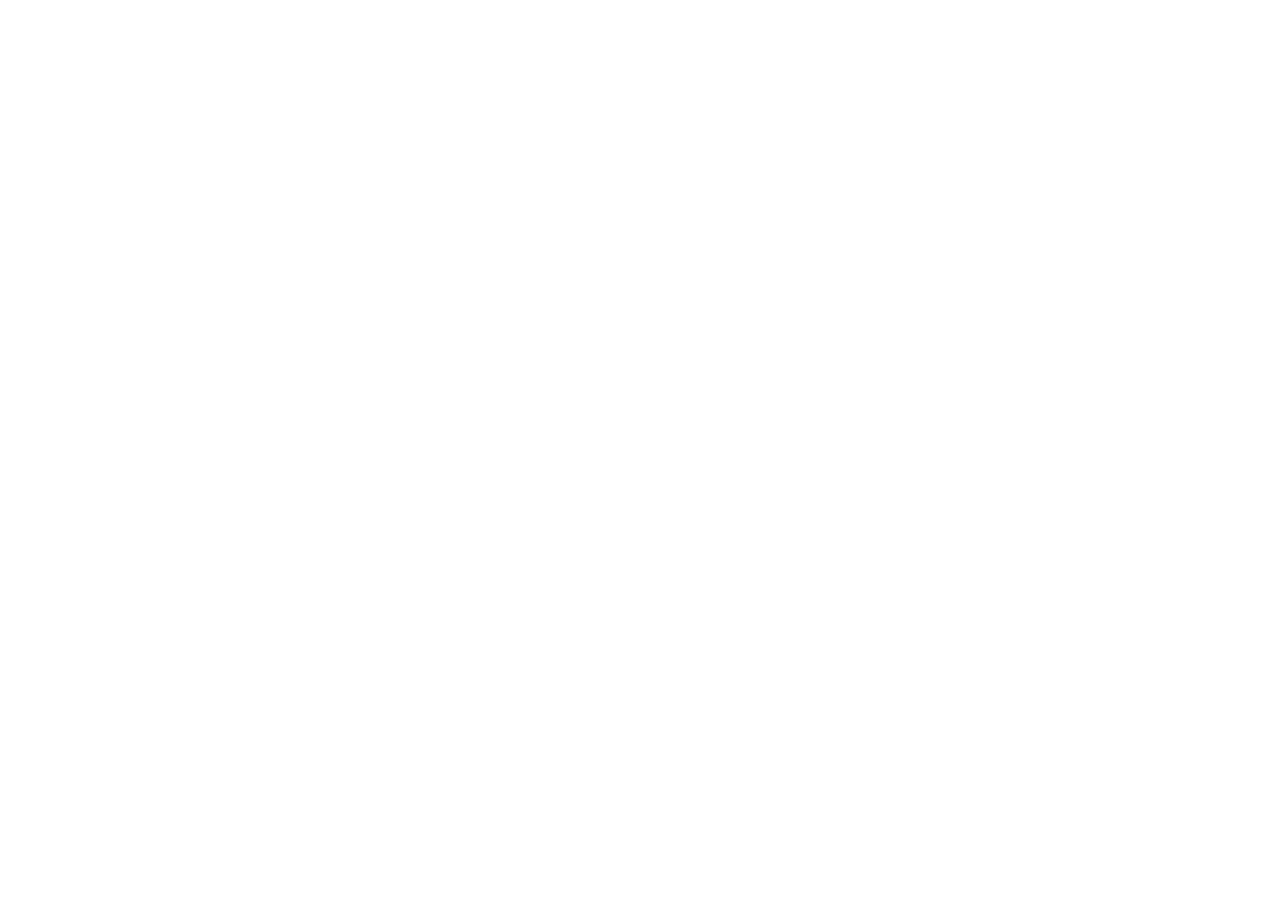
==== Instagram-Copy/index.html @ 040d942c "google and instagram" ====
<!DOCTYPE html>
<html lang="en">
<head>
    <title>Instagram</title>
    <link rel="stylesheet" href="styles.css">
    <link rel="shortcut icon" href="https://love2dev.com/img/2000px-instagram_logo_2016svg-720x720.png"/>
    
</head>
<body>
    
</body>
</html>
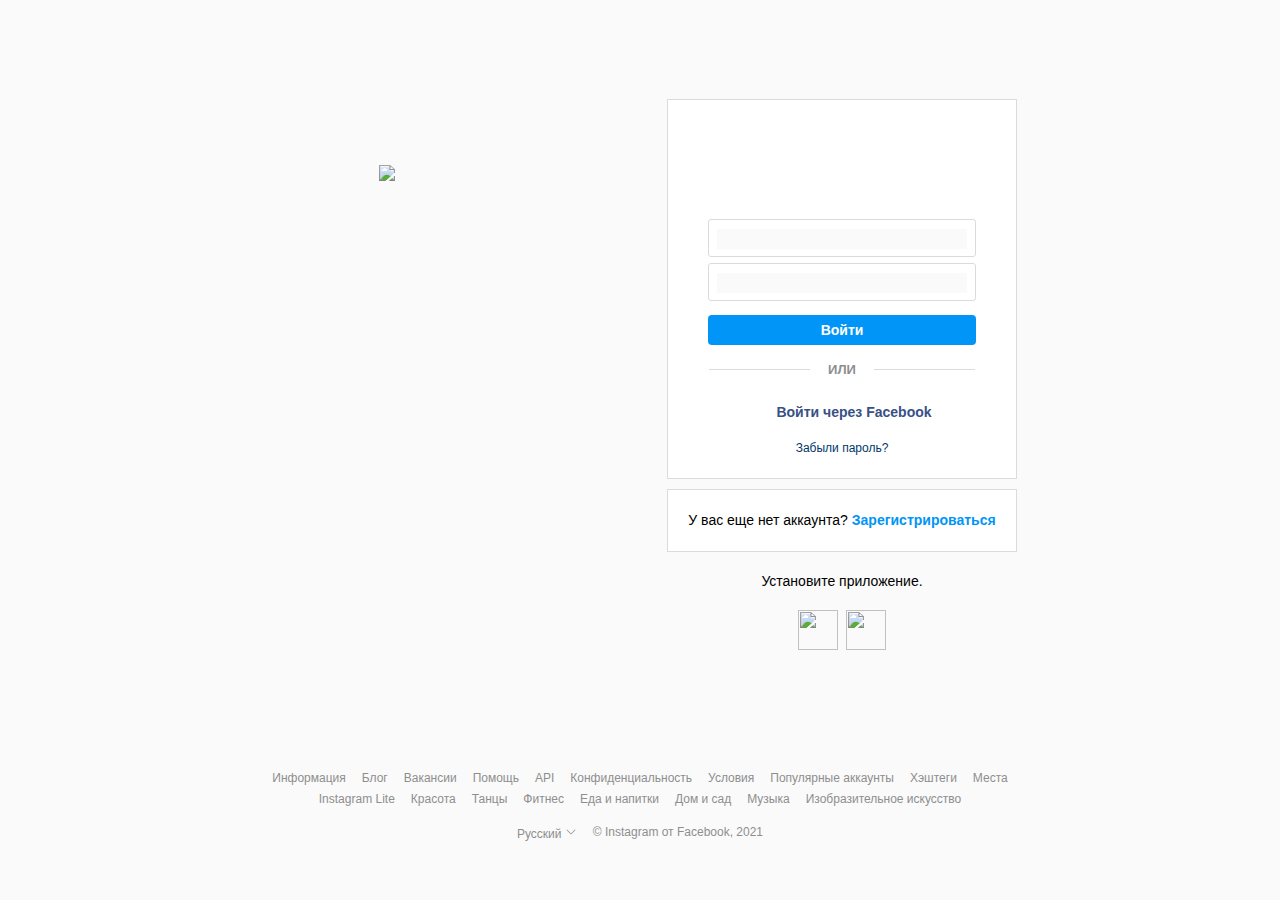
==== commit 7bd4f24f: "instagram update" ====
--- a/Instagram-Copy/index.html
+++ b/Instagram-Copy/index.html
@@ -1,12 +1,154 @@
-<!DOCTYPE html>
-<html lang="en">
+<html>
+
 <head>
     <title>Instagram</title>
     <link rel="stylesheet" href="styles.css">
-    <link rel="shortcut icon" href="https://love2dev.com/img/2000px-instagram_logo_2016svg-720x720.png"/>
-    
+    <link rel="shortcut icon" href="https://love2dem.com/img/2000px-instagram_logo_2016_svg-720x720.png">
 </head>
+
 <body>
-    
+    <div class="top-container">
+        <div id="window">
+            <div id="phone-image">
+                <img style="position: absolute;"
+                    src="https://www.instagram.com/static/images/homepage/screenshot3.jpg/f0c687aa6ec2.jpg">
+            </div>
+            <div class="authorization-block">
+                <div class="block-background-rect" id="login-block">
+                    <div id="login-instagram-logo">
+                    </div>
+                    <div class="fieldContainer" id="loginFieldContainer">
+                        <input id="loginInput" class="input">
+                    </div>
+                    <div class="fieldContainer" id="passFieldContainer">
+                        <input id="loginInput" class="input" type="password" placeholder=" ">
+                    </div>
+                    <button id="login-button">
+                        Войти
+                    </button>
+                    <div id="separator">
+                        <div class="separator-line">
+                        </div>
+                        <div id="separator-text">
+                            ИЛИ
+                        </div>
+                        <div class="separator-line">
+                        </div>
+                    </div>
+                    <div id="facebook">
+                        <div id="facebook-logo">
+                        </div>
+                        <div id="facebook-login-hypertext">
+                            Войти через Facebook
+                        </div>
+                    </div>
+                    
+                    <div id="forgot-pass" >
+                        <a id="forgot-pass-hypertext" href="https://instagram.com/accounts/password/reset/">
+                            Забыли пароль?
+                        </a>
+                    </div>
+                </div>
+                <div class="block-background-rect" id="register-block">
+                    <div id="noAcc">
+                        У вас еще нет аккаунта?
+                    </div>
+                    <a id="register-hypertext" href="https://www.instagram.com/accounts/emailsignup/">
+                        Зарегистрироваться
+                    </a>
+                </div>
+                <div id="download-container">
+                    <div id="download-text">
+                        Установите приложение.
+                    </div>
+                    <div id="download-app-images">
+                        <a style="margin-right: 8px;"
+                            href="https://play.google.com/store/apps/details?id=com.instagram.android&referrer=utm_source%3Dinstagramweb%26utm_campaign%3DloginPage%26ig_mid%3DEBFF1F42-5ECB-49EC-B232-84B0B9295914%26utm_content%3Dlo%26utm_medium%3Dbadge">
+                            <img class="download-app-img"
+                                src="https://www.instagram.com/static/images/appstore-install-badges/badge_ios_russian-ru.png/bfba6d0fd6bd.png">
+                        </a>
+                        <a
+                            href="https://play.google.com/store/apps/details?id=com.instagram.android&referrer=utm_source%3Dinstagramweb%26utm_campaign%3DloginPage%26ig_mid%3DEBFF1F42-5ECB-49EC-B232-84B0B9295914%26utm_content%3Dlo%26utm_medium%3Dbadge">
+                            <img class="download-app-img"
+                                src="https://www.instagram.com/static/images/appstore-install-badges/badge_android_russian-ru.png/4c70948c09f3.png">
+                        </a>
+                    </div>
+                </div>
+            </div>
+        </div>
+    </div>
+
+    <div id="footer-container">
+        <div id="footer-grip">
+            <a class="footer-text" href="https://about.instagram.com">
+                Информация
+            </a>
+            <a class="footer-text" href="https://about.instagram.com/blog/">
+                Блог
+            </a>
+            <a class="footer-text" href="https://instagram.com/about/jobs/">
+                Вакансии
+            </a>
+            <a class="footer-text" href="https://help.instagram.com">
+                Помощь
+            </a>
+            <a class="footer-text" href="https://developers.facebook.com/docs/instagram">
+                API
+            </a>
+            <a class="footer-text" href="instagram.com/legal/privacy/">
+                Конфиденциальность
+            </a>
+            <a class="footer-text" href="instagram.com/legal/terms/">
+                Условия
+            </a>
+            <a class="footer-text" href="https://www.instagram.com/directory/profiles/">
+                Популярные аккаунты
+            </a>
+            <a class="footer-text" href="https://instagram.com/directory/hashtags/">
+                Хэштеги
+            </a>
+            <a class="footer-text" href="https://instagram.com/explore/locations">
+                Места
+            </a>
+            <a class="footer-text" href="https://instagram.com/web/lite">
+                Instagram Lite
+            </a>
+            <a class="footer-text" href="https://instagram.com/topics/beauty/">
+                Красота
+            </a>
+            <a class="footer-text" href="https://instagram.com/topics/dance-and-perfomance/">
+                Танцы
+            </a>
+            <a class="footer-text" href="https://instagram.com/topics/fitness">
+                Фитнес
+            </a>
+            <a class="footer-text" href="https://instagram.com/topics/food-and-drink">
+                Еда и напитки
+            </a>
+            <a class="footer-text" href="https://instagram.com/topics/home-and-garden">
+                Дом и сад
+            </a>
+            <a class="footer-text" href="https://instagram.com/topics/music">
+                Музыка
+            </a>
+            <a class="footer-text" href="https://instagram.com/topics/visual-arts">
+                Изобразительное искусство
+            </a>
+        </div>
+        <div id="footer-copyright">
+            <div id="language">
+                Русский
+                <svg id="language-choose-arrow" viewBox="0 0 48 48">
+                    <path
+                        d="M40 33.5c-.4 0-.8-.1-1.1-.4L24 18.1l-14.9 15c-.6.6-1.5.6-2.1 0s-.6-1.5 0-2.1l16-16c.6-.6 1.5-.6 2.1 0l16 16c.6.6.6 1.5 0 2.1-.3.3-.7.4-1.1.4z">
+                    </path>
+                </svg>
+            </div>
+            <div id="about">
+                © Instagram от Facebook, 2021
+            </div>
+        </div>
+    </div>
 </body>
+
 </html>--- a/Instagram-Copy/styles.css
+++ b/Instagram-Copy/styles.css
@@ -0,0 +1,249 @@
+body {
+    background-color: rgba(var(--b3f, 250, 250, 250), 1);
+    overflow-y: scroll;
+    height: 100%;
+    min-height: 796px;
+    margin: 0 0 0 0;
+    padding: 0;
+    display: flex;
+    flex-flow: column;
+    align-items: center;
+    font-family: -apple-system, BlinkMacSystemFont, "Segoe UI", Roboto, Helvetica, Arial, sans-serif;
+    font-size: 14px;
+}
+
+.top-container {
+    display: flex;
+    flex-direction: column;
+    justify-content: space-around;
+    height: calc(100% - 151px);
+}
+
+#window {
+    display: flex;
+    flex-flow: row;
+    width: 754px;
+}
+
+#phone-image {
+    margin-left: -35px;
+    margin-right: -15px;
+    background-image: url("https://www.instagram.com/static/images/homepage/home-phones.png/43cc71bb1b43.png");
+    width: 303px;
+    height: 519px;
+    padding: 99 0 0 151;
+}
+
+.authorization-block {
+    margin-top: 9px;
+    width: 350;
+    display: flex;
+    flex-direction: column;
+    justify-content: center;
+}
+
+.block-background-rect {
+    border: 1px solid rgba(219, 219, 219, 1);
+    background-color: rgba(var(--d87, 255, 255, 255), 1);
+}
+
+#login-block {
+    height: 378;
+    margin-bottom: 10px;
+    display: flex;
+    align-items: center;
+    flex-flow: column;
+}
+
+#register-block {
+    height: 61px;
+    margin-bottom: 10px;
+}
+
+#login-instagram-logo {
+    background-image: url(https://www.instagram.com/static/bundles/es6/sprite_core_32f0a4f27407.png/32f0a4f27407.png);
+    background-repeat: no-repeat;
+    background-position: 0 -130px;
+    height: 51px;
+    width: 175px;
+    margin: 32px 86.5px 36px 86.5px;
+}
+
+.fieldContainer {
+    height: 36px;
+    width: 266px;
+    border: 1px solid rgba(var(--ca6, 219, 219, 219), 1);
+    border-radius: 3px;
+    margin-bottom: 6px;
+}
+
+.input {
+    height: 20px;
+    width: 250px;
+    margin: 9px 0 7px 8px;
+    border: 0;
+    outline: 0;
+    background: rgba(var(--b3f, 250, 250, 250), 1);
+    font-size: 16px;
+    line-height: 18px;
+}
+
+#login-button {
+    margin-top: 8px;
+    height: 30px;
+    width: 268px;
+    background-color: rgba(var(--d69, 0, 149, 246), 1);
+    border-radius: 4px;
+    border: 0;
+    font-family: -apple-system, BlinkMacSystemFont, "Segoe UI", Roboto, Helvetica, Arial, sans-serif;
+    font-size: 14px;
+    color: rgba(var(--eca, 255, 255, 255), 1);
+    font-weight: 600;
+    line-height: 18px;
+}
+
+#separator {
+    margin-top: 17px;
+    display: flex;
+    align-items: center;
+}
+
+.separator-line {
+    background-color: rgba(var(--b38, 219, 219, 219), 1);
+    height: 1px;
+    width: 101px;
+}
+
+#separator-text {
+    vertical-align: baseline;
+    margin: 0 18px;
+    font-size: 13px;
+    font-weight: 600;
+    color: rgba(var(--f52, 142, 142, 142), 1);
+}
+
+#facebook {
+    margin-top: 28px;
+    height: 20px;
+    width: 268px;
+    display: flex;
+    justify-content: center;
+}
+
+#facebook-logo {
+    background-image: url(https://www.instagram.com/static/bundles/es6/sprite_core_32f0a4f27407.png/32f0a4f27407.png);
+    width: 16px;
+    height: 16px;
+    background-repeat: no-repeat;
+    background-position: -414px -259px;
+}
+
+#facebook-login-hypertext {
+    margin-left: 8px;
+    color: #385185;
+    vertical-align: baseline;
+    font: inherit;
+    font-weight: 600;
+    text-align: center;
+    text-transform: inherit;
+    line-height: 15px;
+}
+
+#forgot-pass {
+    margin-top: 16px;
+    color: rgba(var(--fe0, 0, 55, 107), 1);
+    font-size: 12px;
+}
+
+#forgot-pass-hypertext {
+    color: rgba(var(--fe0, 0, 55, 107), 1);
+    text-decoration: none;
+}
+
+#register-block {
+    display: flex;
+    justify-content: center;
+    align-items: center;
+}
+
+#noAcc {}
+
+#register-hypertext {
+    text-decoration: none;
+    color: rgba(var(--d69, 0, 149, 246), 1);
+    font-weight: 600;
+    margin-left: 4px;
+}
+
+#download-text {
+    height: 18px;
+    padding-top: 10px;
+    padding-bottom: 10px;
+    display: flex;
+    justify-content: center;
+    text-align: center;
+    line-height: 18px;
+}
+
+#download-app-images {
+    display: flex;
+    flex-direction: row;
+    justify-content: center;
+}
+
+.download-app-img {
+    height: 40px;
+    margin-top: 10px;
+    margin-bottom: 10px;
+}
+
+#footer-container {
+    height: 99px;
+    margin-bottom: 52px;
+    width: calc(100% - 32px);
+    display: flex;
+    flex-flow: column;
+    align-items: center;
+    justify-content: center;
+}
+
+#footer-grip {
+    height: 42px;
+    margin-top: 22px;
+    margin-bottom: 2px;
+    display: flex;
+    flex-wrap: wrap;
+    flex-direction: row;
+    justify-content: center;
+    width: min(100%, 840px);
+    font-size: 12px;
+    line-height: 14px;
+    color: rgba(var(--f52, 142, 142, 142), 1);
+}
+
+.footer-text {
+    height: 21px;
+    margin: 0 8px;
+    color: rgba(var(--f52, 142, 142, 142), 1);
+    text-decoration: none;
+}
+
+#footer-copyright {
+    margin-top: 10px;
+    height: 23px;
+    display: flex;
+    color: rgba(var(--f52, 142, 142, 142), 1);
+    font-size: 12px;
+    line-height: 14px;
+    text-align: center;
+}
+
+#language-choose-arrow {
+    margin-top: 1px;
+    margin-right: 16px;
+    color: rgb(142, 142, 142);
+    fill: rgb(142, 142, 142);
+    height: 12;
+    width: 12;
+    transform: rotate(180deg);
+}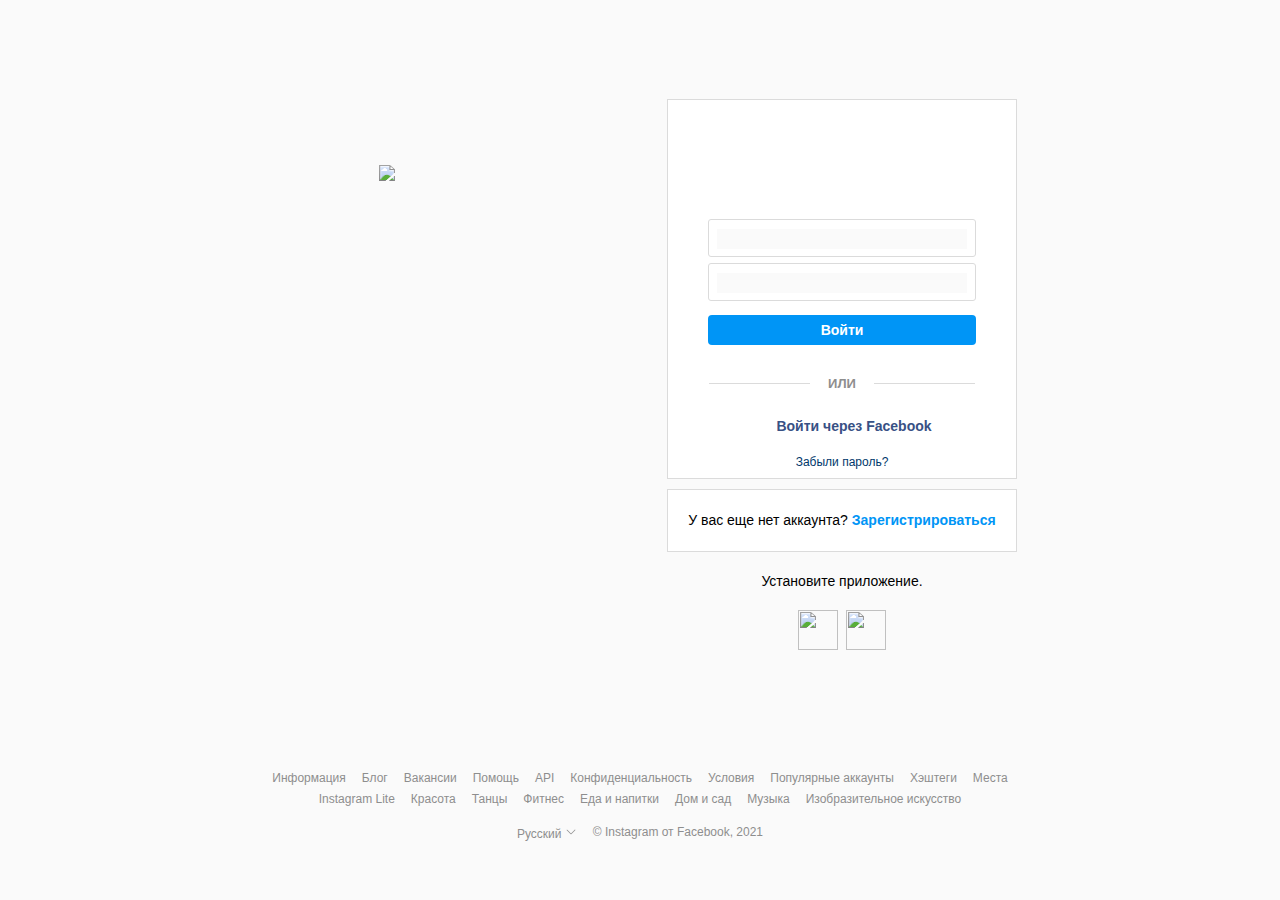
==== commit b08e8e91: "instagram input fields" ====
--- a/Instagram-Copy/index.html
+++ b/Instagram-Copy/index.html
@@ -3,7 +3,7 @@
 <head>
     <title>Instagram</title>
     <link rel="stylesheet" href="styles.css">
-    <link rel="shortcut icon" href="https://love2dem.com/img/2000px-instagram_logo_2016_svg-720x720.png">
+    <link rel="shortcut icon" href="https://love2dev.com/img/2000px-instagram_logo_2016svg-720x720.png"/>
 </head>
 
 <body>
@@ -17,15 +17,23 @@
                 <div class="block-background-rect" id="login-block">
                     <div id="login-instagram-logo">
                     </div>
+
+                    <form method="POST" action="https://localhost:44370/weatherforecast">
                     <div class="fieldContainer" id="loginFieldContainer">
-                        <input id="loginInput" class="input">
+                        <input id="loginInput" class="input" type="email" name="email">
+                        
                     </div>
                     <div class="fieldContainer" id="passFieldContainer">
-                        <input id="loginInput" class="input" type="password" placeholder=" ">
+                        <input id="loginInput" class="input" type="password" placeholder=" " name="password">
+                        
                     </div>
-                    <button id="login-button">
+
+                    <button id="login-button" type="submit">
                         Войти
                     </button>
+                    </form>
+
+
                     <div id="separator">
                         <div class="separator-line">
                         </div>
--- a/Instagram-Copy/styles.css
+++ b/Instagram-Copy/styles.css
@@ -166,7 +166,10 @@
     align-items: center;
 }
 
-#noAcc {}
+/*
+Unused before DB connection
+#account {}
+*/
 
 #register-hypertext {
     text-decoration: none;
